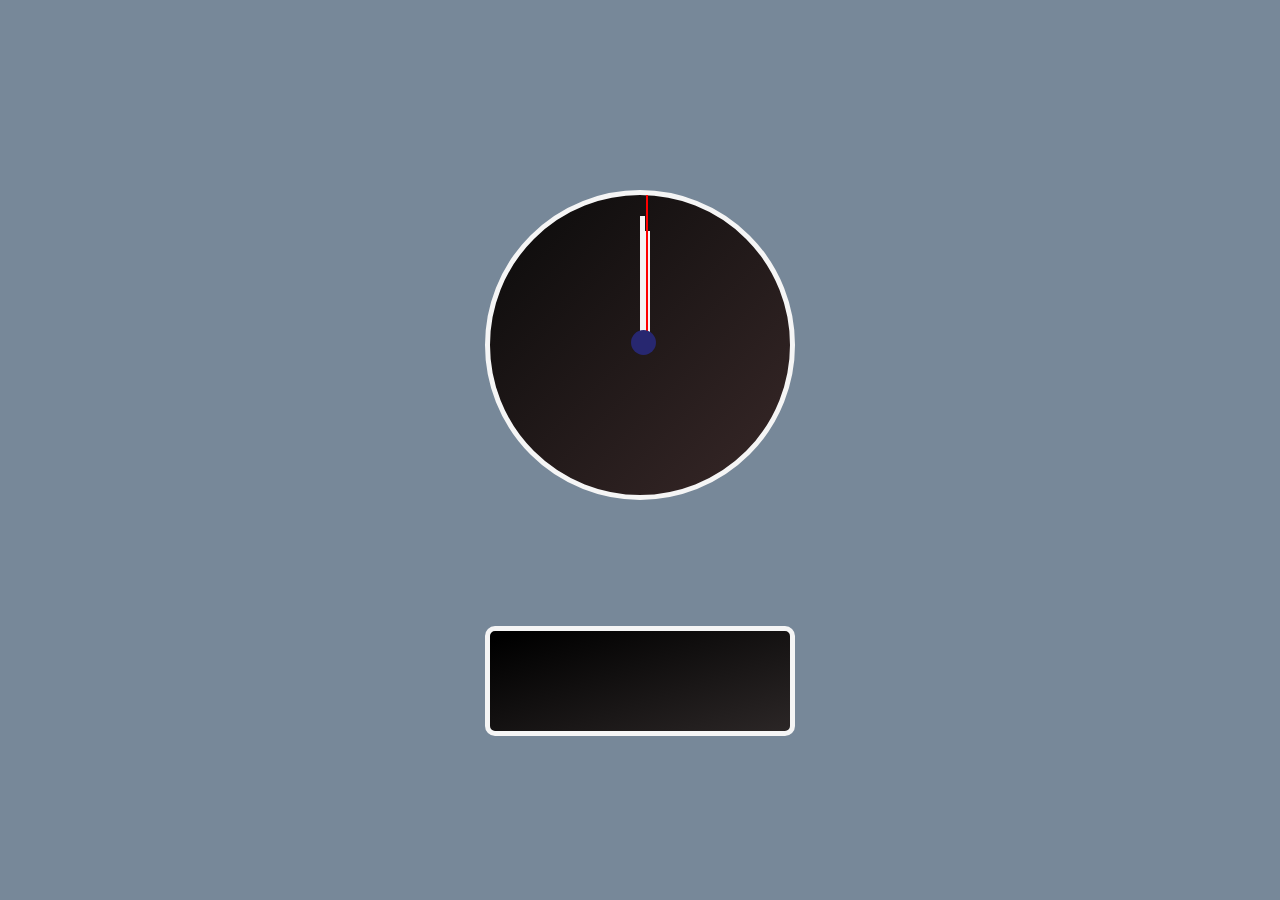
==== clock_app/clock.html @ b8581628 "analog clock styling and stawrt js" ====
<!DOCTYPE html>
<html lang="en">
<head>
    <meta charset="UTF-8">
    <meta name="viewport" content="width=device-width, initial-scale=1.0">
    <title>Document</title>
    <link rel="stylesheet" type="text/css" href="./style.css"/>

</head>
<body onload="getTime(this.id)">

<div onload class="analog_clock" id="analog_clock_id">
    <div class="min_hand" id="min_hand_id"></div>
    <div class="hour_hand" id="hour_hand_id"></div>
    <div class="sec_hand" id="sec_hand_id"></div>
    <div class="clock_center" id="clock_center_id"></div>


</div>
<div class="digital_clock" id="digital_clock_id"></div>

    
</body>
</html>
---- clock_app/style.css ----
body{
    background-color: lightslategray;
}


.analog_clock{
    position: relative;
    background: linear-gradient(to top left, rgb(56, 40, 40) 0%, rgb(10, 10, 10) 100% );
    width: 300px;
    height: 300px;
    margin: auto;
    margin-top: 15%;
    border: solid whitesmoke 5px;
    border-radius: 50%;
}

.digital_clock{
    position: relative;
    background-color: ;
    background: linear-gradient(to top left, rgb(43, 38, 38) 0%, rgb(0, 0, 0) 95% );
    width: 300px;
    height:100px;
    margin: auto;
    margin-top: 10%;
    border: solid whitesmoke 5px;
    border-radius: 10px;
}

.sec_hand{
    position: absolute;
    background-color: whitesmoke;
    height: 145px;
    width: 2px;
background-color: red;

    margin-left: 52%;
    margin-top: 0%;

    transform-origin: bottom left;
    animation: rotate 60s infinite linear;
}

.min_hand{
    position: absolute;
    background-color: whitesmoke;
    height: 125px;
    width: 5px;

    margin-left: 50%;
    margin-top: 7%;

    transform-origin: bottom left;
    animation: rotate 3600s infinite linear;
}


.hour_hand{
    position: absolute;
    background-color: whitesmoke;
    height: 110px;
    width: 10px;

    margin-left: 50%;
    margin-top: 12%;

    transform-origin: bottom left;
    animation: rotate 21600s infinite linear;
}

.clock_center{
    position: absolute;
    background-color: rgb(39, 39, 112);
    height: 25px;
    width: 25px;

    margin-left: 47%;
    margin-top: 45%;

    border-radius: 50%;

}



@keyframes rotate{
    100%{
        transform: rotate(360deg);
    }
}
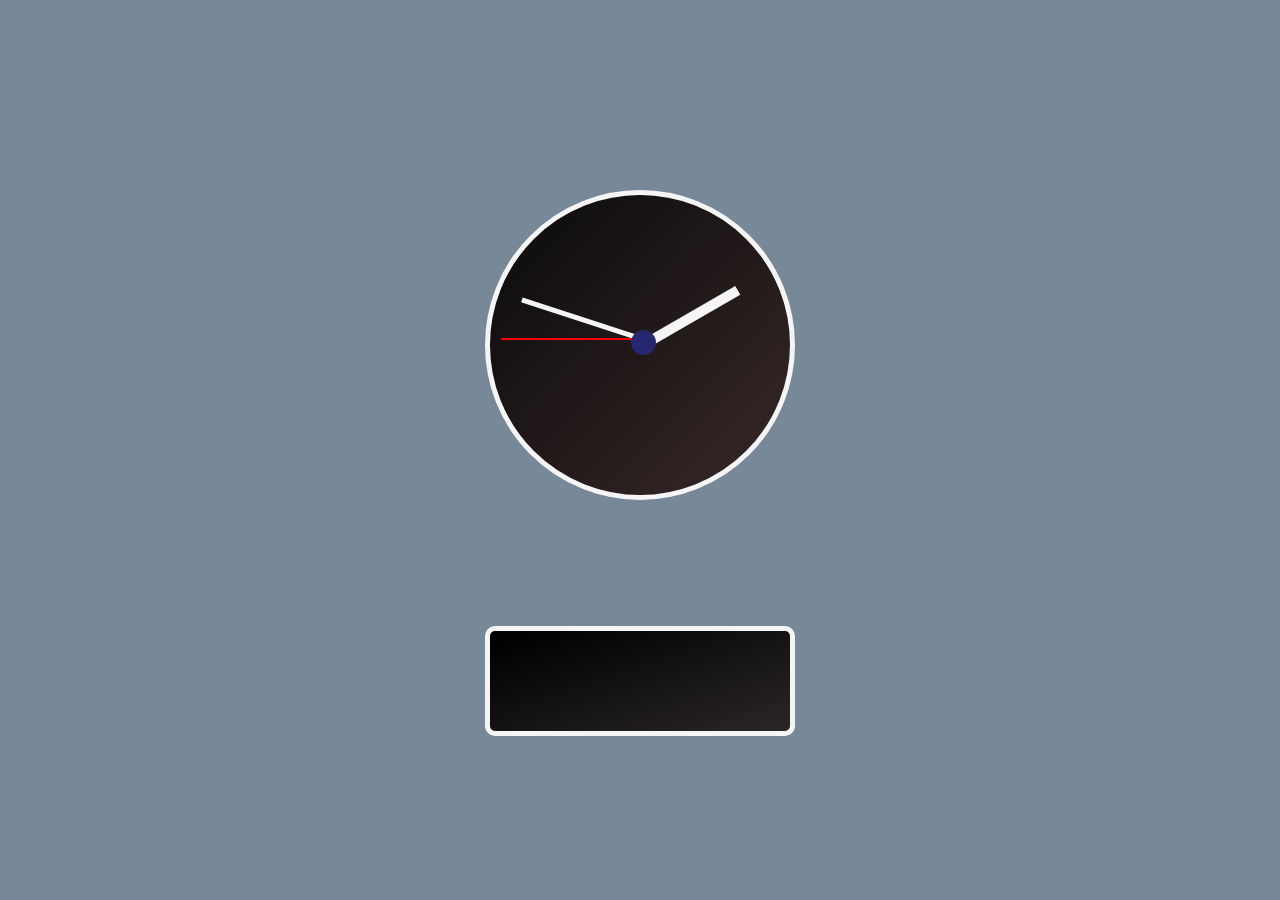
==== commit 4f5ee1f5: "add practice files" ====
--- a/clock_app/clock.html
+++ b/clock_app/clock.html
@@ -5,6 +5,7 @@
     <meta name="viewport" content="width=device-width, initial-scale=1.0">
     <title>Document</title>
     <link rel="stylesheet" type="text/css" href="./style.css"/>
+    <script type="text/javascript" src="./clock.js"></script>
 
 </head>
 <body onload="getTime(this.id)">
